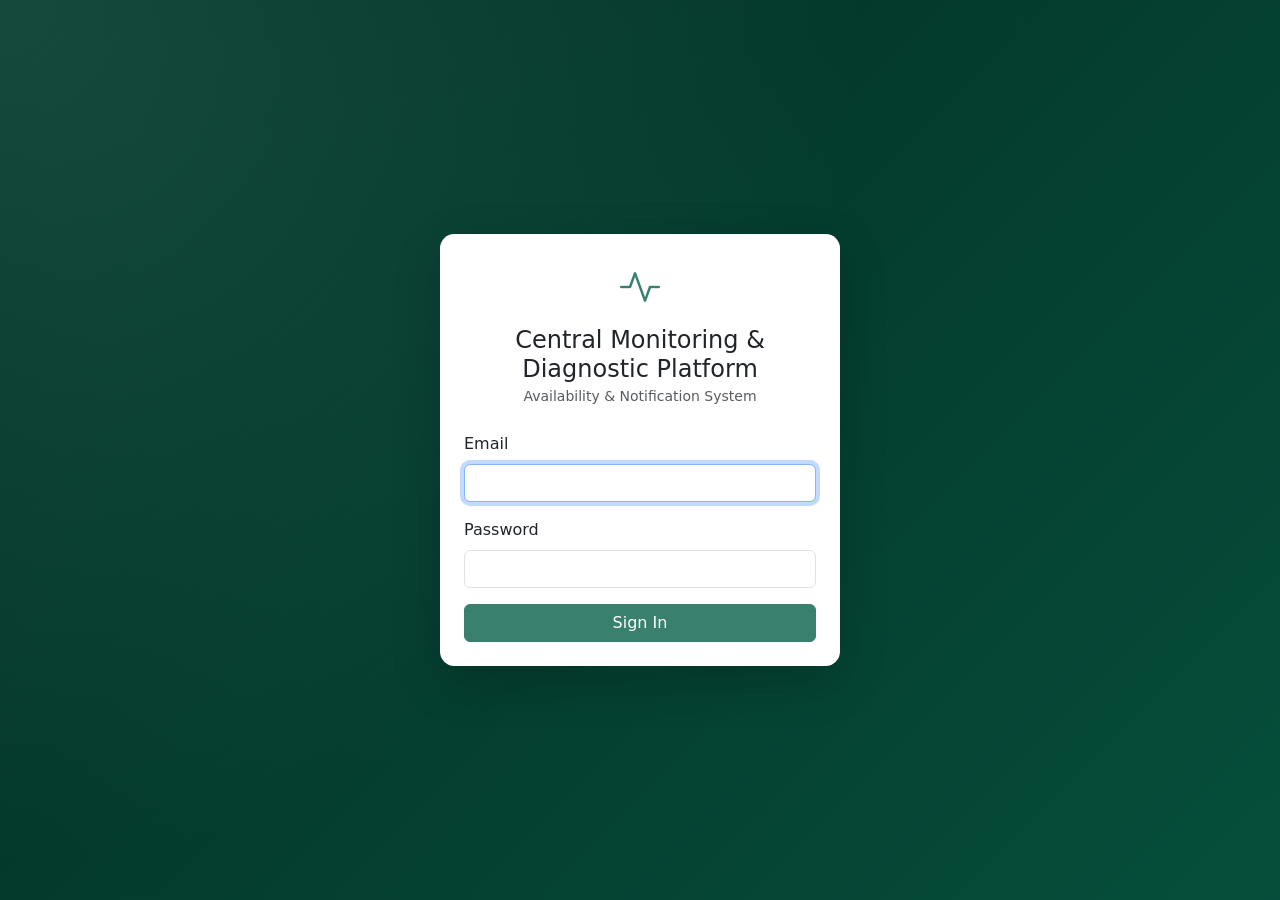
==== frontend/index.html @ 702509f9 "Initial commit: application monitoring platform with server/agent monitoring MVP Flask + SQLAlchemy " ====
<!doctype html>
<html lang="en">
<head>
    <meta charset="utf-8">
    <title>Central Monitoring & Diagnostic Platform</title>
</head>
<body>
    <script>
        window.location.href = sessionStorage.getItem("amns_token") ? "pages/dashboard.html" : "pages/login.html";
    </script>
</body>
</html>
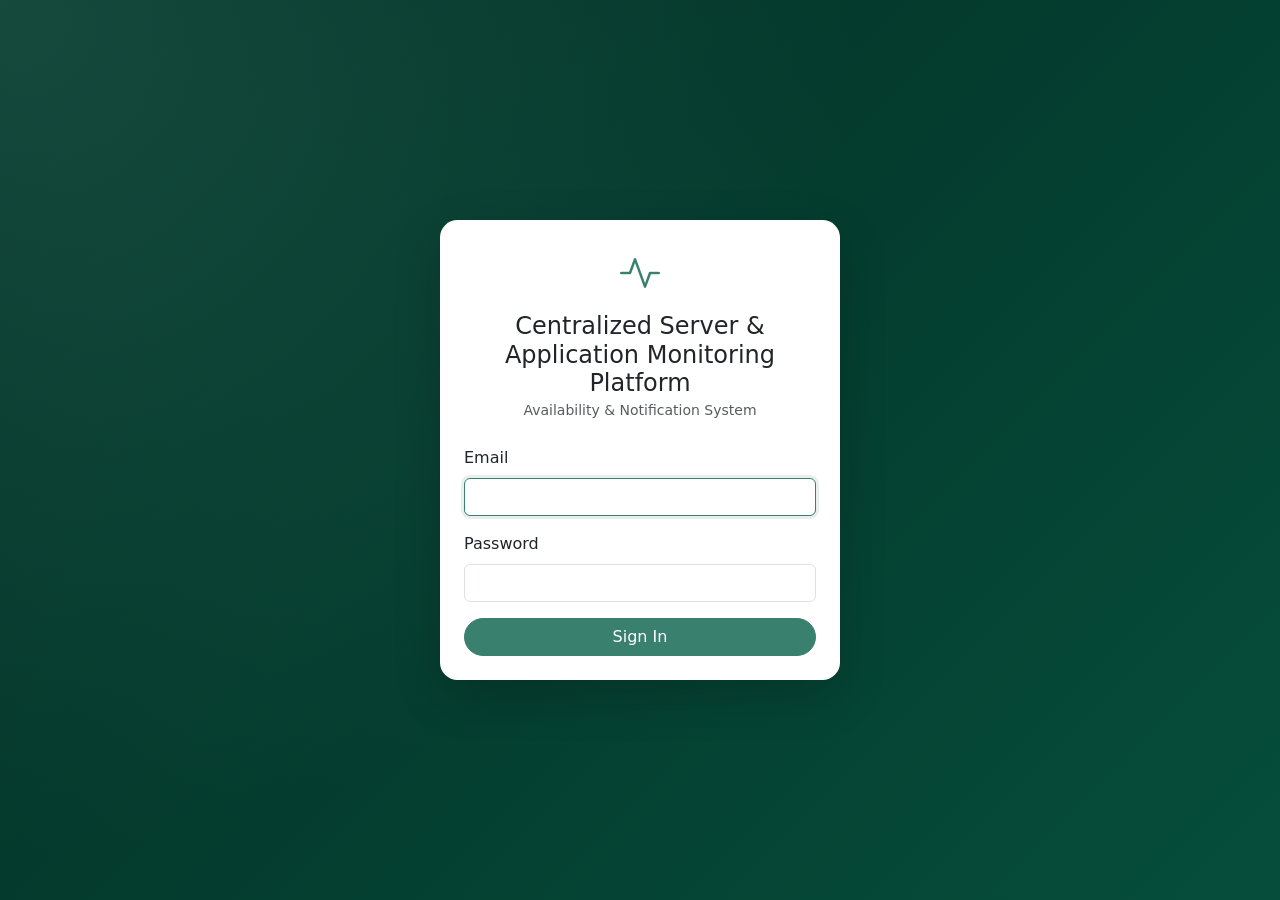
==== commit 0e615642: "Fix a real heartbeat-crashing bug, add a TV wallboard, and prep production deployment - Fixed a real" ====
--- a/frontend/index.html
+++ b/frontend/index.html
@@ -2,7 +2,7 @@
 <html lang="en">
 <head>
     <meta charset="utf-8">
-    <title>Central Monitoring & Diagnostic Platform</title>
+    <title>Centralized Server & Application Monitoring Platform</title>
 </head>
 <body>
     <script>
